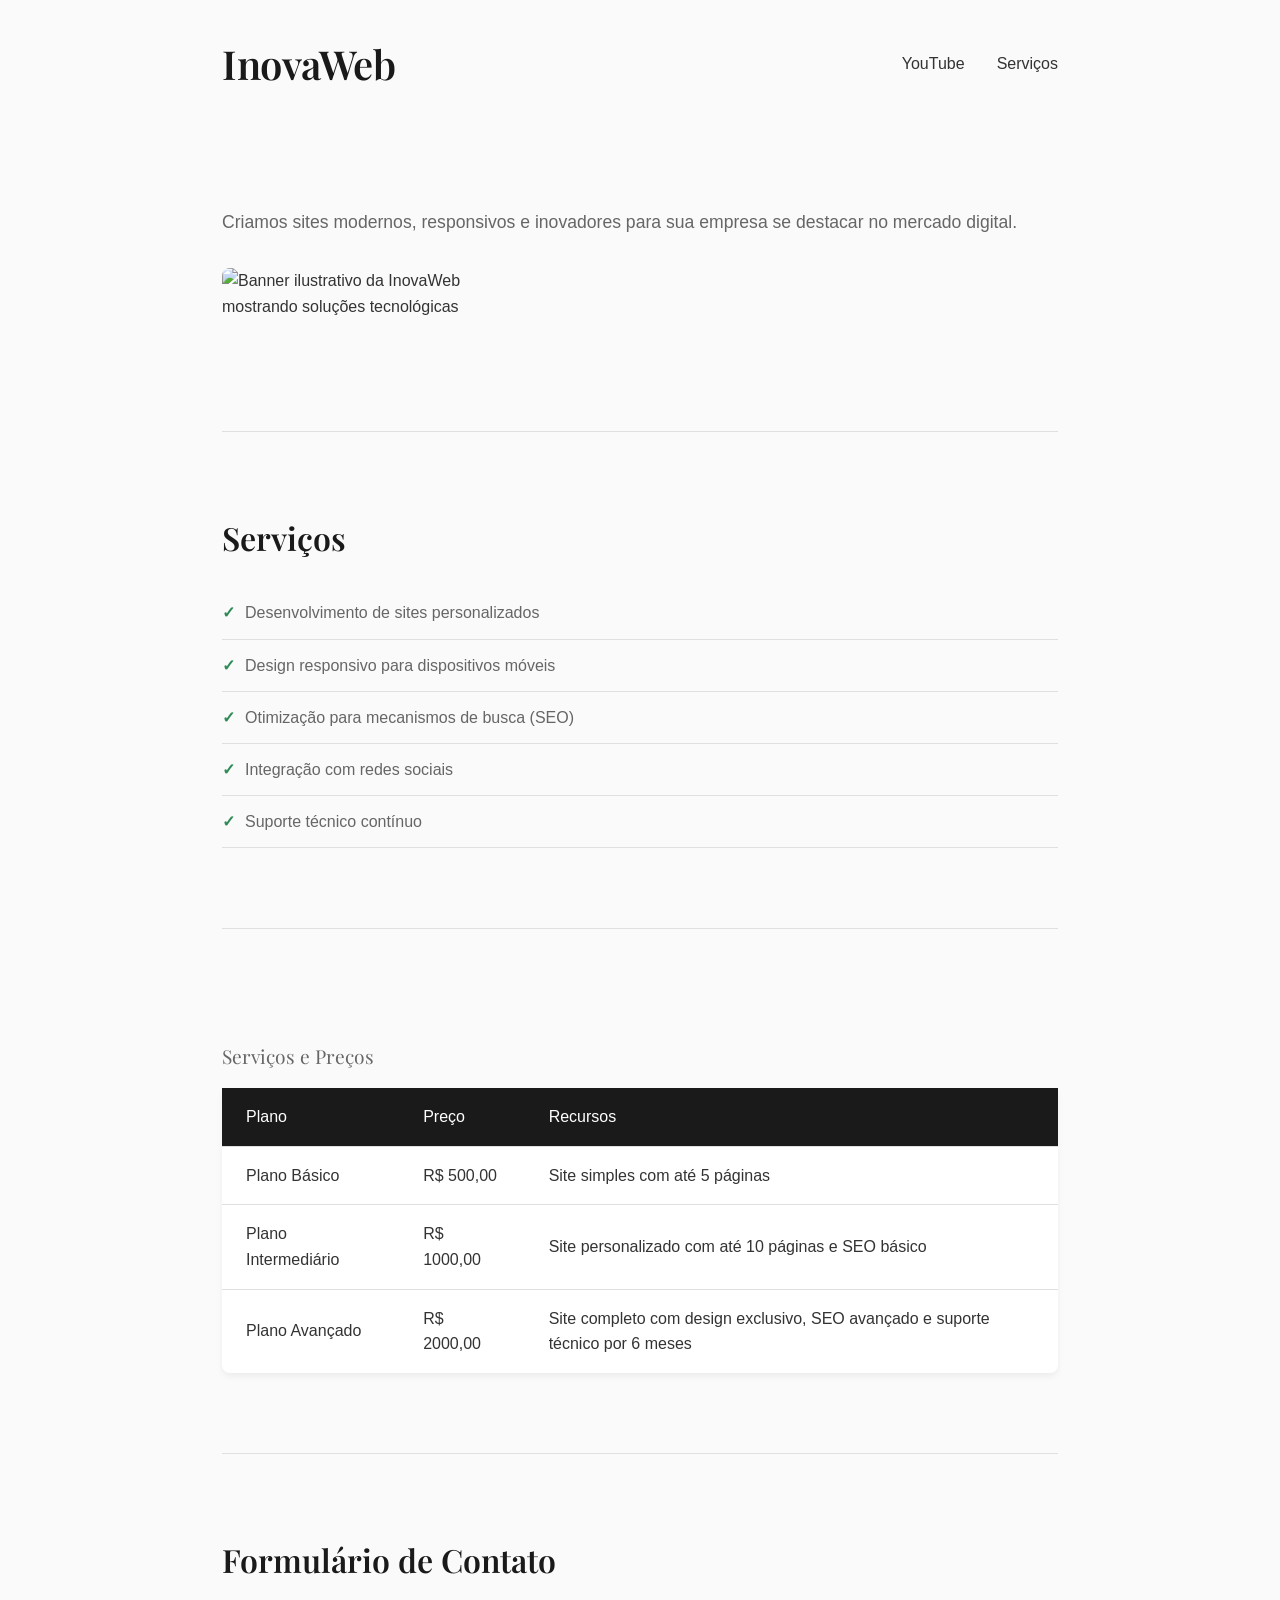
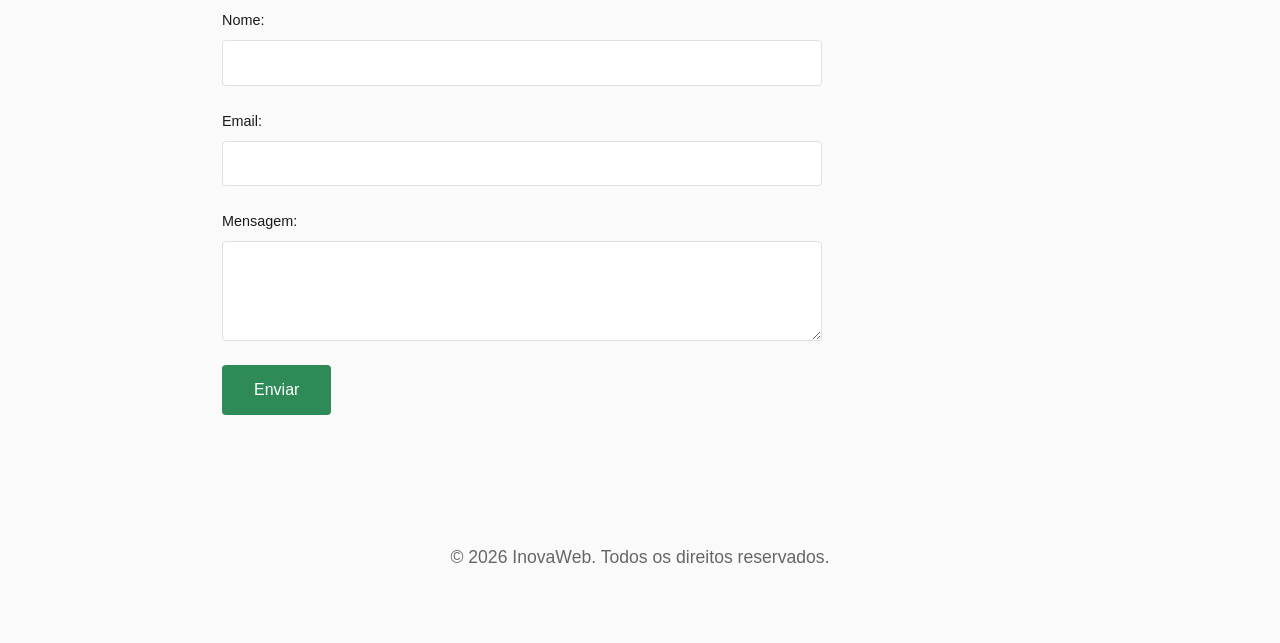
==== 666/index.html @ 43f85cee "Add InovaWeb site (HTML, CSS, image) Remove obsolete 555/index.html/style.css and add a new InovaWeb" ====
<!DOCTYPE html>
<html lang="pt-br">

<head>
    <meta charset="UTF-8">
    <meta name="viewport" content="width=device-width, initial-scale=1.0">
    <link rel="stylesheet" href="CSS/style.css">
    <title>InovaWeb</title>
</head>

<body class="background">

    <header id="header">
        <h1 class="tittle italico">InovaWeb</h1>
        <h2>A sua solução tecnológica perfeita</h2>
        <nav aria-label="Navegação Principal">
            <ul>
                <li><a href="https://youtube.com" target="_blank" rel="noopener noreferrer">YouTube</a></li>
                <li><a href="#servicos">Serviços</a></li>
            </ul>
        </nav>
    </header>

    <main>
        
        <section id="sobre">
            <p>Criamos sites modernos, responsivos e inovadores para sua empresa se destacar no mercado digital.</p>
            <img src="./imagem.png" alt="Banner ilustrativo da InovaWeb mostrando soluções tecnológicas" width="300">
        </section>

        <section id="servicos">
            <h3>Serviços</h3>
            <ul>
                <li>Desenvolvimento de sites personalizados</li>
                <li>Design responsivo para dispositivos móveis</li>
                <li>Otimização para mecanismos de busca (SEO)</li>
                <li>Integração com redes sociais</li>
                <li>Suporte técnico contínuo</li>
            </ul>
        </section>

        <section id="planos">
            <table>
                <caption>Serviços e Preços</caption>
                <thead>
                    <tr>
                        <th scope="col">Plano</th>
                        <th scope="col">Preço</th>
                        <th scope="col">Recursos</th>
                    </tr>
                </thead>
                <tbody>
                    <tr>
                        <td>Plano Básico</td>
                        <td>R$ 500,00</td>
                        <td>Site simples com até 5 páginas</td>
                    </tr>
                    <tr>
                        <td>Plano Intermediário</td>
                        <td>R$ 1000,00</td>
                        <td>Site personalizado com até 10 páginas e SEO básico</td>
                    </tr>
                    <tr>
                        <td>Plano Avançado</td>
                        <td>R$ 2000,00</td>
                        <td>Site completo com design exclusivo, SEO avançado e suporte técnico por 6 meses</td>
                    </tr>
                </tbody>
            </table>
        </section>

        <section id="contato">
            <h3>Formulário de Contato</h3>
            <form action="enviar.php" method="post">
                <div class="grupo-formulario">
                    <label for="nome">Nome:</label>
                    <input type="text" id="nome" name="nome" required>
                </div>

                <div class="grupo-formulario">
                    <label for="email">Email:</label>
                    <input type="email" id="email" name="email" required>
                </div>

                <div class="grupo-formulario">
                    <label for="mensagem">Mensagem:</label>
                    <textarea id="mensagem" name="mensagem" rows="4" cols="50" required></textarea>
                </div>

                <button type="submit">Enviar</button>
            </form>
        </section>

    </main>

    <footer>
        <p>&copy; 2026 InovaWeb. Todos os direitos reservados.</p>
    </footer>

</body>

</html>
---- 666/CSS/style.css ----
@import url('https://fonts.googleapis.com/css2?family=Playfair+Display:ital,wght@0,400..900;1,400..900&display=swap');

/* =========================================
   1. VARIÁVEIS GLOBAIS (Design System)
   ========================================= */
:root {
    /* Paleta de Cores Minimalista */
    --cor-fundo: #FAFAFA;
    --cor-texto: #333333;
    --cor-texto-suave: #666666;
    --cor-primaria: #1A1A1A; /* Preto suave para forte contraste */
    --cor-destaque: #2E8B57; /* Verde elegante para botões/links */
    --cor-borda: #E0E0E0;

    /* Tipografia */
    --fonte-titulos: 'Playfair Display', serif;
    /* Fonte do sistema (super rápida e moderna para textos) */
    --fonte-textos: -apple-system, BlinkMacSystemFont, "Segoe UI", Roboto, Helvetica, Arial, sans-serif;

    /* Layout */
    --largura-maxima: 900px;
}

/* =========================================
   2. RESET E BASE FLUIDA
   ========================================= */
*, *::before, *::after {
    box-sizing: border-box; /* Garante que padding não quebre a largura */
    margin: 0;
    padding: 0;
}

html {
    scroll-behavior: smooth; /* Rolagem suave ao clicar nos links do menu */
}

body {
    font-family: var(--fonte-textos);
    color: var(--cor-texto);
    background-color: var(--cor-fundo);
    line-height: 1.6;
    -webkit-font-smoothing: antialiased; /* Suaviza as fontes no Mac/iOS */
}

/* Container principal para centralizar e limitar a largura */
main, header {
    max-width: var(--largura-maxima);
    margin: 0 auto;
    padding: 0 2rem;
}

section {
    padding: 5rem 0; /* Espaço generoso entre as seções (Minimalismo) */
    border-bottom: 1px solid var(--cor-borda);
}

section:last-of-type {
    border-bottom: none;
}

/* =========================================
   3. TIPOGRAFIA
   ========================================= */
h1, h2, h3 {
    font-family: var(--fonte-titulos);
    color: var(--cor-primaria);
    font-weight: 600;
    margin-bottom: 1rem;
}

h1 {
    font-size: 2.5rem;
    letter-spacing: -0.5px;
}

h2 {
    font-size: 1.5rem;
    color: var(--cor-texto-suave);
    font-weight: 400;
    margin-bottom: 2rem;
}

h3 {
    font-size: 2rem;
    margin-bottom: 1.5rem;
}

p {
    color: var(--cor-texto-suave);
    margin-bottom: 1.5rem;
    font-size: 1.1rem;
}

/* =========================================
   4. CABEÇALHO E NAVEGAÇÃO (Flexbox)
   ========================================= */
header {
    display: flex;
    justify-content: space-between; /* Título de um lado, menu do outro */
    align-items: center;
    padding-top: 2rem;
    padding-bottom: 2rem;
}

.tittle {
    margin: 0; /* Remove a margem antiga */
}

/* Esconde o H2 no header visualmente, mas mantém para leitores de tela */
header h2 {
    display: none; 
}

nav ul {
    list-style: none;
    display: flex;
    gap: 2rem; /* Espaçamento fluido entre os links */
}

nav a {
    text-decoration: none;
    color: var(--cor-texto);
    font-size: 1rem;
    font-weight: 500;
    transition: color 0.3s ease;
}

nav a:hover {
    color: var(--cor-destaque);
}

/* =========================================
   5. COMPONENTES: TABELA E FORMULÁRIO
   ========================================= */

/* --- Tabela Minimalista --- */
table {
    width: 100%;
    border-collapse: collapse;
    margin-top: 2rem;
    background-color: #fff;
    border-radius: 8px; /* Cantos levemente arredondados */
    overflow: hidden; /* Necessário para o border-radius funcionar na tabela */
    box-shadow: 0 4px 6px rgba(0, 0, 0, 0.05); /* Sombra super sutil */
}

caption {
    font-family: var(--fonte-titulos);
    font-size: 1.2rem;
    margin-bottom: 1rem;
    text-align: left;
    color: var(--cor-texto-suave);
}

th, td {
    padding: 1rem 1.5rem;
    text-align: left;
    border-bottom: 1px solid var(--cor-borda);
}

th {
    background-color: var(--cor-primaria);
    color: #fff;
    font-weight: 500;
}

tr:last-child td {
    border-bottom: none;
}

/* --- Formulário Elegante --- */
form {
    display: flex;
    flex-direction: column;
    gap: 1.5rem;
    max-width: 600px; /* Formulário não precisa ocupar a tela toda */
}

.grupo-formulario {
    display: flex;
    flex-direction: column;
    gap: 0.5rem;
}

label {
    font-size: 0.9rem;
    font-weight: 500;
    color: var(--cor-primaria);
}

input, textarea {
    width: 100%;
    padding: 0.8rem 1rem;
    border: 1px solid var(--cor-borda);
    border-radius: 4px;
    font-family: var(--fonte-textos);
    font-size: 1rem;
    background-color: #fff;
    transition: border-color 0.3s ease, box-shadow 0.3s ease;
}

input:focus, textarea:focus {
    outline: none;
    border-color: var(--cor-destaque);
    box-shadow: 0 0 0 3px rgba(46, 139, 87, 0.1); /* Efeito de foco profissional */
}

/* --- Botão --- */
button {
    background-color: var(--cor-destaque);
    color: white;
    padding: 1rem 2rem;
    border: none;
    border-radius: 4px;
    font-size: 1rem;
    font-weight: 500;
    cursor: pointer;
    align-self: flex-start; /* Evita que o botão estique */
    transition: background-color 0.3s ease, transform 0.1s ease;
}

button:hover {
    background-color: #246B43; /* Verde um pouco mais escuro */
}

button:active {
    transform: translateY(2px); /* Efeito de clique */
}

/* =========================================
   6. IMAGENS E LISTAS
   ========================================= */
img {
    max-width: 100%;
    height: auto;
    border-radius: 8px;
    display: block;
    margin: 2rem 0;
}

#servicos ul {
    list-style: none;
}

#servicos li {
    padding: 0.8rem 0;
    border-bottom: 1px solid var(--cor-borda);
    color: var(--cor-texto-suave);
}

#servicos li::before {
    content: '✓'; /* Adiciona um checkmark minimalista */
    color: var(--cor-destaque);
    margin-right: 10px;
    font-weight: bold;
}

/* =========================================
   7. RODAPÉ E RESPONSIVIDADE
   ========================================= */
footer {
    text-align: center;
    padding: 3rem 2rem;
    color: var(--cor-texto-suave);
    font-size: 0.9rem;
}

/* Media Query para Celulares */
@media (max-width: 600px) {
    header {
        flex-direction: column; /* Empilha logo e menu no celular */
        gap: 1.5rem;
        text-align: center;
    }
    
    h1 {
        font-size: 2rem;
    }
    
    table {
        display: block;
        overflow-x: auto; /* Permite scroll lateral na tabela em telas pequenas */
        white-space: nowrap;
    }
}
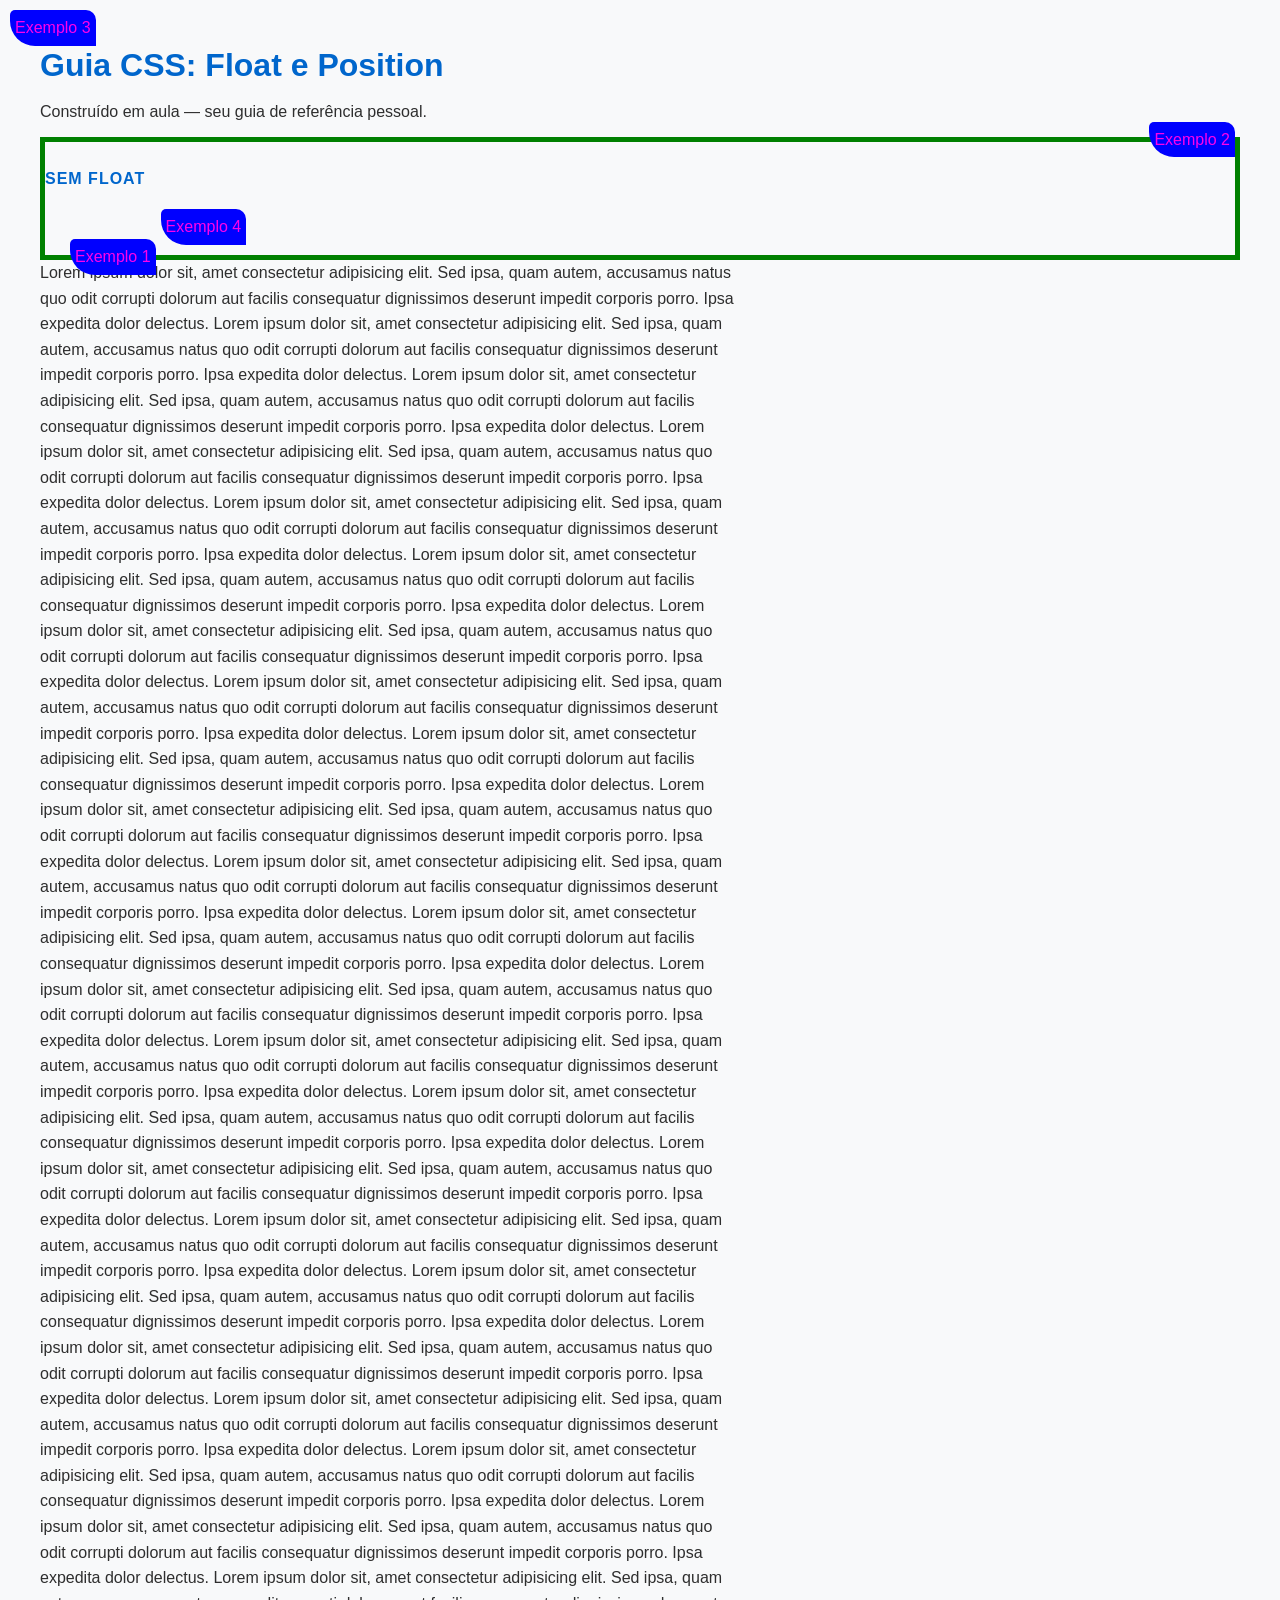
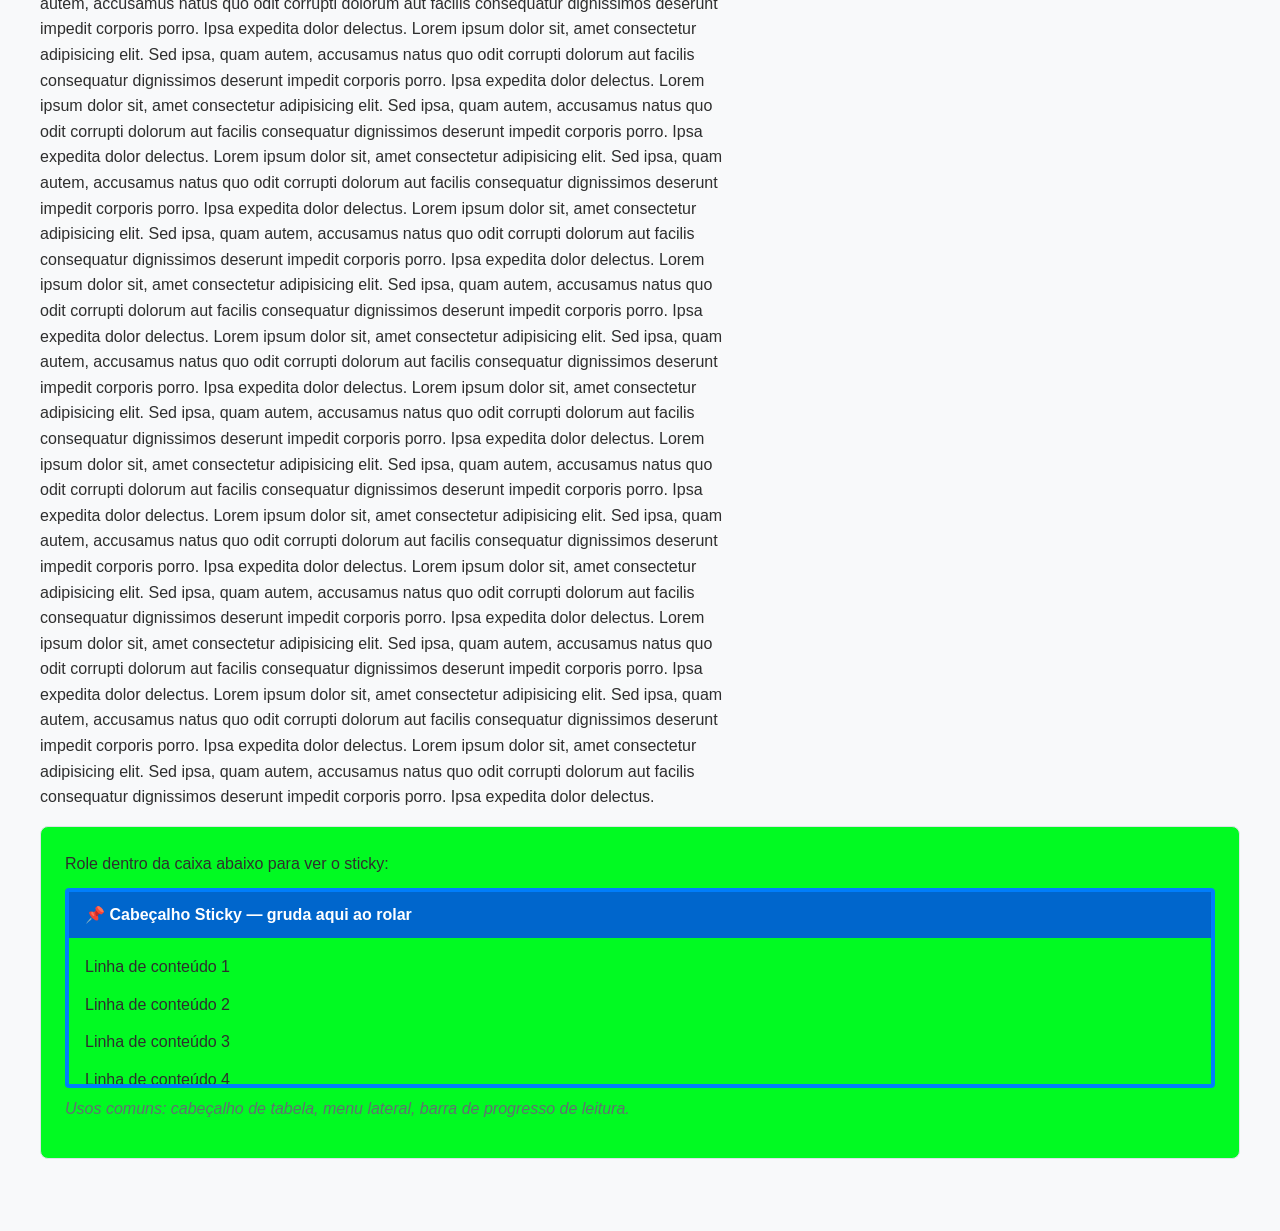
==== commit cc9d0edd: "Mudanças da aula 6" ====
--- a/666/index.html
+++ b/666/index.html
@@ -1,102 +1,98 @@
-<!DOCTYPE html>
-<html lang="pt-br">
-
-<head>
-    <meta charset="UTF-8">
-    <meta name="viewport" content="width=device-width, initial-scale=1.0">
-    <link rel="stylesheet" href="CSS/style.css">
-    <title>InovaWeb</title>
-</head>
-
-<body class="background">
-
-    <header id="header">
-        <h1 class="tittle italico">InovaWeb</h1>
-        <h2>A sua solução tecnológica perfeita</h2>
-        <nav aria-label="Navegação Principal">
-            <ul>
-                <li><a href="https://youtube.com" target="_blank" rel="noopener noreferrer">YouTube</a></li>
-                <li><a href="#servicos">Serviços</a></li>
-            </ul>
-        </nav>
-    </header>
-
-    <main>
-        
-        <section id="sobre">
-            <p>Criamos sites modernos, responsivos e inovadores para sua empresa se destacar no mercado digital.</p>
-            <img src="./imagem.png" alt="Banner ilustrativo da InovaWeb mostrando soluções tecnológicas" width="300">
-        </section>
-
-        <section id="servicos">
-            <h3>Serviços</h3>
-            <ul>
-                <li>Desenvolvimento de sites personalizados</li>
-                <li>Design responsivo para dispositivos móveis</li>
-                <li>Otimização para mecanismos de busca (SEO)</li>
-                <li>Integração com redes sociais</li>
-                <li>Suporte técnico contínuo</li>
-            </ul>
-        </section>
-
-        <section id="planos">
-            <table>
-                <caption>Serviços e Preços</caption>
-                <thead>
-                    <tr>
-                        <th scope="col">Plano</th>
-                        <th scope="col">Preço</th>
-                        <th scope="col">Recursos</th>
-                    </tr>
-                </thead>
-                <tbody>
-                    <tr>
-                        <td>Plano Básico</td>
-                        <td>R$ 500,00</td>
-                        <td>Site simples com até 5 páginas</td>
-                    </tr>
-                    <tr>
-                        <td>Plano Intermediário</td>
-                        <td>R$ 1000,00</td>
-                        <td>Site personalizado com até 10 páginas e SEO básico</td>
-                    </tr>
-                    <tr>
-                        <td>Plano Avançado</td>
-                        <td>R$ 2000,00</td>
-                        <td>Site completo com design exclusivo, SEO avançado e suporte técnico por 6 meses</td>
-                    </tr>
-                </tbody>
-            </table>
-        </section>
-
-        <section id="contato">
-            <h3>Formulário de Contato</h3>
-            <form action="enviar.php" method="post">
-                <div class="grupo-formulario">
-                    <label for="nome">Nome:</label>
-                    <input type="text" id="nome" name="nome" required>
-                </div>
-
-                <div class="grupo-formulario">
-                    <label for="email">Email:</label>
-                    <input type="email" id="email" name="email" required>
-                </div>
-
-                <div class="grupo-formulario">
-                    <label for="mensagem">Mensagem:</label>
-                    <textarea id="mensagem" name="mensagem" rows="4" cols="50" required></textarea>
-                </div>
-
-                <button type="submit">Enviar</button>
-            </form>
-        </section>
-
-    </main>
-
-    <footer>
-        <p>&copy; 2026 InovaWeb. Todos os direitos reservados.</p>
-    </footer>
-
-</body>
-
-</html>+<!DOCTYPE html>
+<html lang="pt-br">
+<head>
+  <meta charset="UTF-8">
+  <meta name="viewport" content="width=device-width, initial-scale=1.0">
+  <title>Guia CSS: Float e Position</title>
+  <link rel="stylesheet" href="guia-style.css">
+</head>
+<body>
+
+  <h1>Guia CSS: Float e Position</h1>
+  <p>Construído em aula — seu guia de referência pessoal.</p>
+
+  <div class="clearfix" style="border: 5px solid green; position: relative;">
+    <h3>Sem Float</h3>
+    <div class="caixa-flutuante" style="position: relative; top: 30px; left: 15px;">Exemplo 1</div>
+    <div class="caixa-flutuante" style="position: absolute; top: -30px; right: -10px">Exemplo 2</div>
+    <div class="caixa-flutuante" style="position: fixed; top: 0; left: 0;">Exemplo 3</div>
+    <div class="caixa-flutuante">Exemplo 4</div>
+  </div>
+  <p>
+    Lorem ipsum dolor sit, amet consectetur adipisicing elit. Sed ipsa, quam autem, accusamus natus quo odit corrupti dolorum aut facilis consequatur dignissimos deserunt impedit corporis porro. Ipsa expedita dolor delectus.
+    Lorem ipsum dolor sit, amet consectetur adipisicing elit. Sed ipsa, quam autem, accusamus natus quo odit corrupti dolorum aut facilis consequatur dignissimos deserunt impedit corporis porro. Ipsa expedita dolor delectus.
+    Lorem ipsum dolor sit, amet consectetur adipisicing elit. Sed ipsa, quam autem, accusamus natus quo odit corrupti dolorum aut facilis consequatur dignissimos deserunt impedit corporis porro. Ipsa expedita dolor delectus.
+    Lorem ipsum dolor sit, amet consectetur adipisicing elit. Sed ipsa, quam autem, accusamus natus quo odit corrupti dolorum aut facilis consequatur dignissimos deserunt impedit corporis porro. Ipsa expedita dolor delectus.
+    Lorem ipsum dolor sit, amet consectetur adipisicing elit. Sed ipsa, quam autem, accusamus natus quo odit corrupti dolorum aut facilis consequatur dignissimos deserunt impedit corporis porro. Ipsa expedita dolor delectus.
+    Lorem ipsum dolor sit, amet consectetur adipisicing elit. Sed ipsa, quam autem, accusamus natus quo odit corrupti dolorum aut facilis consequatur dignissimos deserunt impedit corporis porro. Ipsa expedita dolor delectus.
+    Lorem ipsum dolor sit, amet consectetur adipisicing elit. Sed ipsa, quam autem, accusamus natus quo odit corrupti dolorum aut facilis consequatur dignissimos deserunt impedit corporis porro. Ipsa expedita dolor delectus.
+    Lorem ipsum dolor sit, amet consectetur adipisicing elit. Sed ipsa, quam autem, accusamus natus quo odit corrupti dolorum aut facilis consequatur dignissimos deserunt impedit corporis porro. Ipsa expedita dolor delectus.
+    Lorem ipsum dolor sit, amet consectetur adipisicing elit. Sed ipsa, quam autem, accusamus natus quo odit corrupti dolorum aut facilis consequatur dignissimos deserunt impedit corporis porro. Ipsa expedita dolor delectus.
+    Lorem ipsum dolor sit, amet consectetur adipisicing elit. Sed ipsa, quam autem, accusamus natus quo odit corrupti dolorum aut facilis consequatur dignissimos deserunt impedit corporis porro. Ipsa expedita dolor delectus.
+    Lorem ipsum dolor sit, amet consectetur adipisicing elit. Sed ipsa, quam autem, accusamus natus quo odit corrupti dolorum aut facilis consequatur dignissimos deserunt impedit corporis porro. Ipsa expedita dolor delectus.
+    Lorem ipsum dolor sit, amet consectetur adipisicing elit. Sed ipsa, quam autem, accusamus natus quo odit corrupti dolorum aut facilis consequatur dignissimos deserunt impedit corporis porro. Ipsa expedita dolor delectus.
+    Lorem ipsum dolor sit, amet consectetur adipisicing elit. Sed ipsa, quam autem, accusamus natus quo odit corrupti dolorum aut facilis consequatur dignissimos deserunt impedit corporis porro. Ipsa expedita dolor delectus.
+    Lorem ipsum dolor sit, amet consectetur adipisicing elit. Sed ipsa, quam autem, accusamus natus quo odit corrupti dolorum aut facilis consequatur dignissimos deserunt impedit corporis porro. Ipsa expedita dolor delectus.
+    Lorem ipsum dolor sit, amet consectetur adipisicing elit. Sed ipsa, quam autem, accusamus natus quo odit corrupti dolorum aut facilis consequatur dignissimos deserunt impedit corporis porro. Ipsa expedita dolor delectus.
+    Lorem ipsum dolor sit, amet consectetur adipisicing elit. Sed ipsa, quam autem, accusamus natus quo odit corrupti dolorum aut facilis consequatur dignissimos deserunt impedit corporis porro. Ipsa expedita dolor delectus.
+    Lorem ipsum dolor sit, amet consectetur adipisicing elit. Sed ipsa, quam autem, accusamus natus quo odit corrupti dolorum aut facilis consequatur dignissimos deserunt impedit corporis porro. Ipsa expedita dolor delectus.
+    Lorem ipsum dolor sit, amet consectetur adipisicing elit. Sed ipsa, quam autem, accusamus natus quo odit corrupti dolorum aut facilis consequatur dignissimos deserunt impedit corporis porro. Ipsa expedita dolor delectus.
+    Lorem ipsum dolor sit, amet consectetur adipisicing elit. Sed ipsa, quam autem, accusamus natus quo odit corrupti dolorum aut facilis consequatur dignissimos deserunt impedit corporis porro. Ipsa expedita dolor delectus.
+    Lorem ipsum dolor sit, amet consectetur adipisicing elit. Sed ipsa, quam autem, accusamus natus quo odit corrupti dolorum aut facilis consequatur dignissimos deserunt impedit corporis porro. Ipsa expedita dolor delectus.
+    Lorem ipsum dolor sit, amet consectetur adipisicing elit. Sed ipsa, quam autem, accusamus natus quo odit corrupti dolorum aut facilis consequatur dignissimos deserunt impedit corporis porro. Ipsa expedita dolor delectus.
+    Lorem ipsum dolor sit, amet consectetur adipisicing elit. Sed ipsa, quam autem, accusamus natus quo odit corrupti dolorum aut facilis consequatur dignissimos deserunt impedit corporis porro. Ipsa expedita dolor delectus.
+    Lorem ipsum dolor sit, amet consectetur adipisicing elit. Sed ipsa, quam autem, accusamus natus quo odit corrupti dolorum aut facilis consequatur dignissimos deserunt impedit corporis porro. Ipsa expedita dolor delectus.
+    Lorem ipsum dolor sit, amet consectetur adipisicing elit. Sed ipsa, quam autem, accusamus natus quo odit corrupti dolorum aut facilis consequatur dignissimos deserunt impedit corporis porro. Ipsa expedita dolor delectus.
+    Lorem ipsum dolor sit, amet consectetur adipisicing elit. Sed ipsa, quam autem, accusamus natus quo odit corrupti dolorum aut facilis consequatur dignissimos deserunt impedit corporis porro. Ipsa expedita dolor delectus.
+    Lorem ipsum dolor sit, amet consectetur adipisicing elit. Sed ipsa, quam autem, accusamus natus quo odit corrupti dolorum aut facilis consequatur dignissimos deserunt impedit corporis porro. Ipsa expedita dolor delectus.
+    Lorem ipsum dolor sit, amet consectetur adipisicing elit. Sed ipsa, quam autem, accusamus natus quo odit corrupti dolorum aut facilis consequatur dignissimos deserunt impedit corporis porro. Ipsa expedita dolor delectus.
+    Lorem ipsum dolor sit, amet consectetur adipisicing elit. Sed ipsa, quam autem, accusamus natus quo odit corrupti dolorum aut facilis consequatur dignissimos deserunt impedit corporis porro. Ipsa expedita dolor delectus.
+    Lorem ipsum dolor sit, amet consectetur adipisicing elit. Sed ipsa, quam autem, accusamus natus quo odit corrupti dolorum aut facilis consequatur dignissimos deserunt impedit corporis porro. Ipsa expedita dolor delectus.
+    Lorem ipsum dolor sit, amet consectetur adipisicing elit. Sed ipsa, quam autem, accusamus natus quo odit corrupti dolorum aut facilis consequatur dignissimos deserunt impedit corporis porro. Ipsa expedita dolor delectus.
+    Lorem ipsum dolor sit, amet consectetur adipisicing elit. Sed ipsa, quam autem, accusamus natus quo odit corrupti dolorum aut facilis consequatur dignissimos deserunt impedit corporis porro. Ipsa expedita dolor delectus.
+    Lorem ipsum dolor sit, amet consectetur adipisicing elit. Sed ipsa, quam autem, accusamus natus quo odit corrupti dolorum aut facilis consequatur dignissimos deserunt impedit corporis porro. Ipsa expedita dolor delectus.
+    Lorem ipsum dolor sit, amet consectetur adipisicing elit. Sed ipsa, quam autem, accusamus natus quo odit corrupti dolorum aut facilis consequatur dignissimos deserunt impedit corporis porro. Ipsa expedita dolor delectus.
+    Lorem ipsum dolor sit, amet consectetur adipisicing elit. Sed ipsa, quam autem, accusamus natus quo odit corrupti dolorum aut facilis consequatur dignissimos deserunt impedit corporis porro. Ipsa expedita dolor delectus.
+    Lorem ipsum dolor sit, amet consectetur adipisicing elit. Sed ipsa, quam autem, accusamus natus quo odit corrupti dolorum aut facilis consequatur dignissimos deserunt impedit corporis porro. Ipsa expedita dolor delectus.
+    Lorem ipsum dolor sit, amet consectetur adipisicing elit. Sed ipsa, quam autem, accusamus natus quo odit corrupti dolorum aut facilis consequatur dignissimos deserunt impedit corporis porro. Ipsa expedita dolor delectus.
+  </p>
+  <div class="exemplo">
+    <p style="margin-bottom: 12px">
+      Role dentro da caixa abaixo para ver o sticky:
+    </p>
+    <div
+      style="
+        height: 200px;
+        overflow-y: scroll;
+        border: 4px solid #007efc;
+        border-radius: 4px;
+      "
+    >
+      <div
+        style="
+          position: sticky;
+          top: 0;
+          background: #0066cc;
+          color: white;
+          padding: 10px 16px;
+          font-weight: bold;
+        "
+      >
+        📌 Cabeçalho Sticky — gruda aqui ao rolar
+      </div>
+      <div style="padding: 16px">
+        <p>Linha de conteúdo 1</p>
+        <p>Linha de conteúdo 2</p>
+        <p>Linha de conteúdo 3</p>
+        <p>Linha de conteúdo 4</p>
+        <p>Linha de conteúdo 5</p>
+        <p>Linha de conteúdo 6</p>
+        <p>Linha de conteúdo 7</p>
+        <p>Linha de conteúdo 8</p>
+      </div>
+    </div>
+    <p style="margin-top: 8px; font-style: italic; color: #636e72">
+      Usos comuns: cabeçalho de tabela, menu lateral, barra de progresso de
+      leitura.
+    </p>
+  </div>
--- a/666/guia-style.css
+++ b/666/guia-style.css
@@ -0,0 +1,99 @@
+/* Reset básico */
+* {
+  margin: 0;
+  padding: 0;
+  box-sizing: border-box;
+}
+
+body {
+  font-family: sans-serif;
+  color: #2e2e2e;
+  line-height: 1.6;
+  padding: 40px;
+  background: #f8f9fa;
+}
+
+h1 {
+  font-size: 2rem;
+  color: #0066cc;
+  margin-bottom: 8px;
+}
+
+h2 {
+  font-size: 1.5rem;
+  color: #003366;
+  margin: 40px 0 16px;
+  border-left: 4px solid #0066cc;
+  padding-left: 12px;
+}
+
+h3 {
+  font-size: 1rem;
+  color: #0066cc;
+  margin: 24px 0 8px;
+  text-transform: uppercase;
+  letter-spacing: 1px;
+}
+
+p {
+  margin-bottom: 12px;
+  max-width: 700px;
+}
+
+/* Caixa de exemplo visual */
+.exemplo {
+  background: #01fa22;
+  border: 1px solid #dee2e6;
+  border-radius: 8px;
+  padding: 24px;
+  margin: 16px 0 32px;
+}
+
+/* Caixas coloridas para demonstração */
+.caixa {
+  background: #0066cc;
+  color: white;
+  padding: 16px;
+  margin: 8px;
+  font-weight: bold;
+  border-radius: 4px;
+}
+
+.caixa-b {
+  background: #6c63ff;
+}
+
+.caixa-c {
+  background: #00b4d8;
+}
+
+/* Separador de seção */
+section {
+  border-bottom: 2px solid #dee2e6;
+  padding-bottom: 20px;
+  margin-bottom: 20px;
+}
+
+.clearfix::after {
+  content: "";
+  display: table;
+  clear: both;
+}
+
+.caixa-flutuante {
+  background-color: blue;
+  color: rgb(255, 0, 234);
+  float: left;
+  margin: 10px;
+  padding: 5px;
+  border-radius: 5px 10px 0 25px;
+  transition: all  0.3s ease;
+}
+
+.caixa-flutuante:hover {
+  background-color: rgb(255, 0, 234);
+  color: blue;
+  border-radius: 10px 5px 25px 0;
+  transform: scale(1.2);
+}
+
